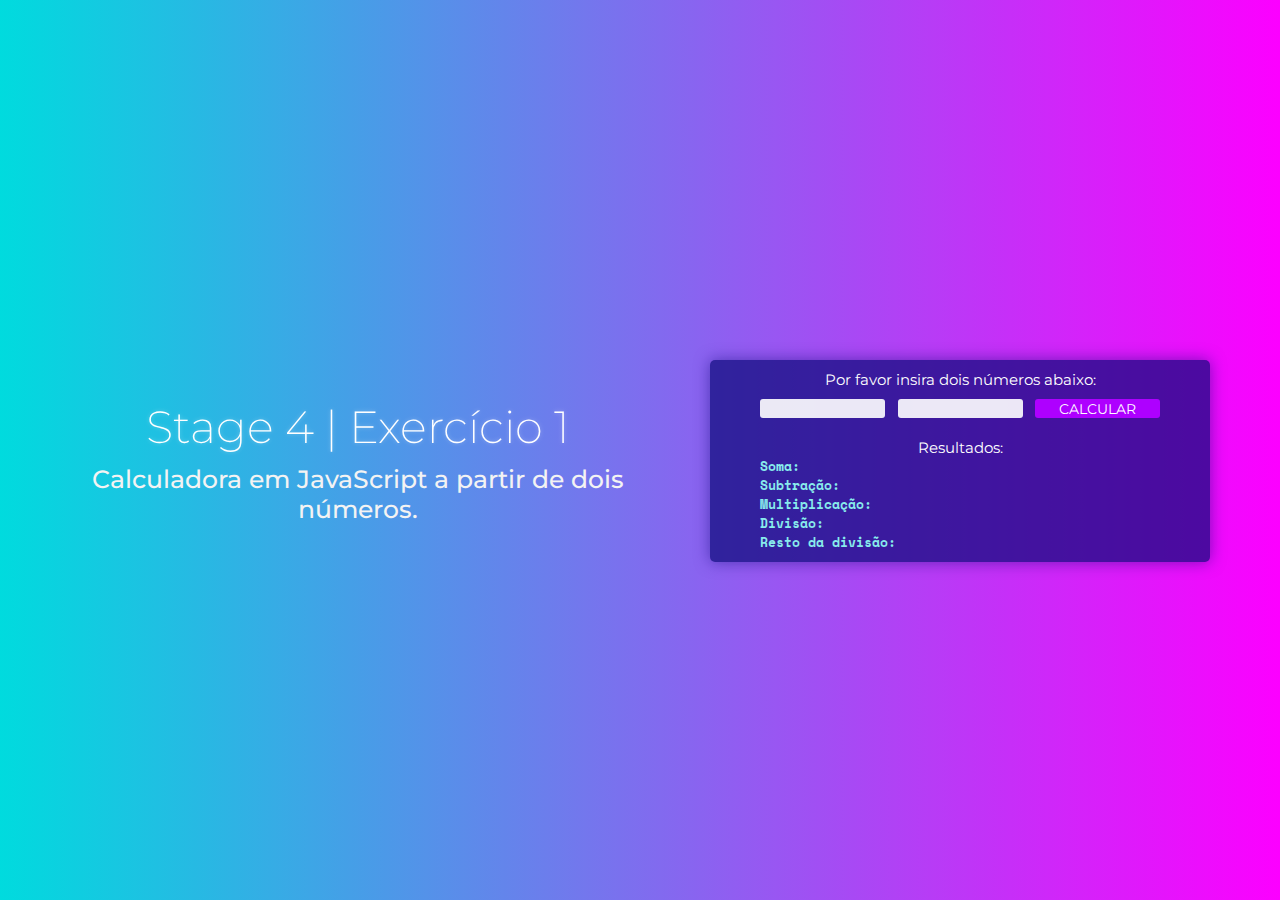
==== index.html @ 93ae01e4 "add division remainder" ====
<!DOCTYPE html>
<html lang="pt-br">
<head>
    <link rel="preconnect" href="https://fonts.googleapis.com">
    <link rel="preconnect" href="https://fonts.gstatic.com" crossorigin>
    
    <meta charset="UTF-8">
    <meta http-equiv="X-UA-Compatible" content="IE=edge">
    <meta name="viewport" content="width=device-width, initial-scale=1.0">
    <title>Ex 01 - Calculadora</title>

    <link href="https://fonts.googleapis.com/css2?family=Montserrat:wght@200;400;500&family=Space+Mono&display=swap" rel="stylesheet">
    <link rel="shortcut icon" href="assets/favicon.svg" type="image/x-icon">
    <style>
        * {
            padding: 0;
            margin: 0;
            list-style: none;
            box-sizing: border-box;
            scroll-behavior: smooth;
        }

        :root {
            font-size: 62.5%;
        }

        body {
            text-align: center;
            display: flex;
            justify-content: center;
            align-items: center;
            gap: 5vw;

            transform: translateY(40vh);

            background-color: #00DBDE;
            background-image: linear-gradient(90deg, #00DBDE 0%, #FC00FF 100%);
        }

        h1, h2, h3 {
            font-family: "Montserrat", sans-serif;
        }

        header {
            max-width: 45vw;
        }

        h1 {
            color: white;
            filter: drop-shadow(0 0 2px rgba(255, 255, 255, .3));
            font-weight: 200;

            font-size: 4.5rem;

            margin-bottom: 1rem;
        }
        
        h2 {
            color: #f3f3f3;
            font-weight: 500;
            font-size: 2.5rem;
        }

        main {
            background-color: rgba(9, 9, 121, .7);
            padding: 1rem 5rem;
            border-radius: .5rem;
            box-shadow: 0 0 15px rgba(9, 9, 121, .5);
            color: white;
            width: 50rem;
        }

        h3 {
            font-size: 1.5rem;
            font-weight: 400;
        }

        .calc-wrapper {
            display: flex;
            justify-content: space-between;
            /* gap: 1rem; */

            margin: 1rem 0 2rem;
        }

        /* Chromium */
        input::-webkit-outer-spin-button,
        input::-webkit-inner-spin-button {
            -webkit-appearance: none;
            appearance: none;
            margin: 0;
        }
        
        input {
            width: 12.5rem;
            border: none;
            border-radius: 3px;
        }
        
        input[type=number] {
            /* Firefox */
            -moz-appearance: textfield;
            appearance: none;
            background-color: rgba(255, 255, 255, .9);
            
            font-family: "Space Mono", sans-serif;
            font-size: 1.25rem;
            color: #3d3d3d;
            padding: 0 5px;
        }

        input[type=number]:focus {
            background-color: white;
            outline: 2px solid #00DBDE;
        }

        h4, p {
            font-family: "Space Mono", sans-serif;
        }

        h4 {
            color: #88ebec;
        }

        input[type=button] {
            background-color: #ae00ff;
            color: white;

            text-transform: uppercase;
            font-family: "Montserrat", sans-serif;
            font-size: 1.4rem;
            cursor: pointer;

            transition: 250ms ease;
        }

        input[type=button]:hover {
            background-color: white;
            color: #ae00ff;
            outline: 1px solid #ae00ff;
            letter-spacing: 1px;
        }

        .res-wrapper {
            display: flex;
            gap: .5rem;
            font-size: 1.25rem;
        }
    </style>

    <script src="https://code.jquery.com/jquery-3.6.4.js" integrity="sha256-a9jBBRygX1Bh5lt8GZjXDzyOB+bWve9EiO7tROUtj/E=" crossorigin="anonymous"></script>
</head>
<body>
    <header>
        <h1>Stage 4 | Exercício 1</h1>
        <h2>Calculadora em JavaScript a partir de dois números.</h2>
    </header>

    <main>
        <h3>Por favor insira dois números abaixo:</h3>
        <div class="calc-wrapper">
            <input type="number" name="txtn1" id="txtn1">
            <input type="number" name="txtn2" id="txtn2">
            <input type="button" value="Calcular" id="calculate">
        </div>
        <div id="res">
            <h3>Resultados:</h3>
            <div class="res-wrapper">
                <h4>Soma:</h4>
                <p id="res-sum">
                </p>
            </div>
            <div class="res-wrapper">
                <h4>Subtração:</h4>
                <p id="res-min">
                </p>
            </div>
            <div class="res-wrapper">
                <h4>Multiplicação:</h4>
                <p id="res-mul">
                </p>
            </div>
            <div class="res-wrapper">
                <h4>Divisão:</h4>
                <p id="res-div">
                </p>
            </div>
            <div class="res-wrapper">
                <h4>Resto da divisão:</h4>
                <p id="res-divresto">
                </p>
            </div>
        </div>
    </main>

    <script src="script.js"></script>
</body>
</html>
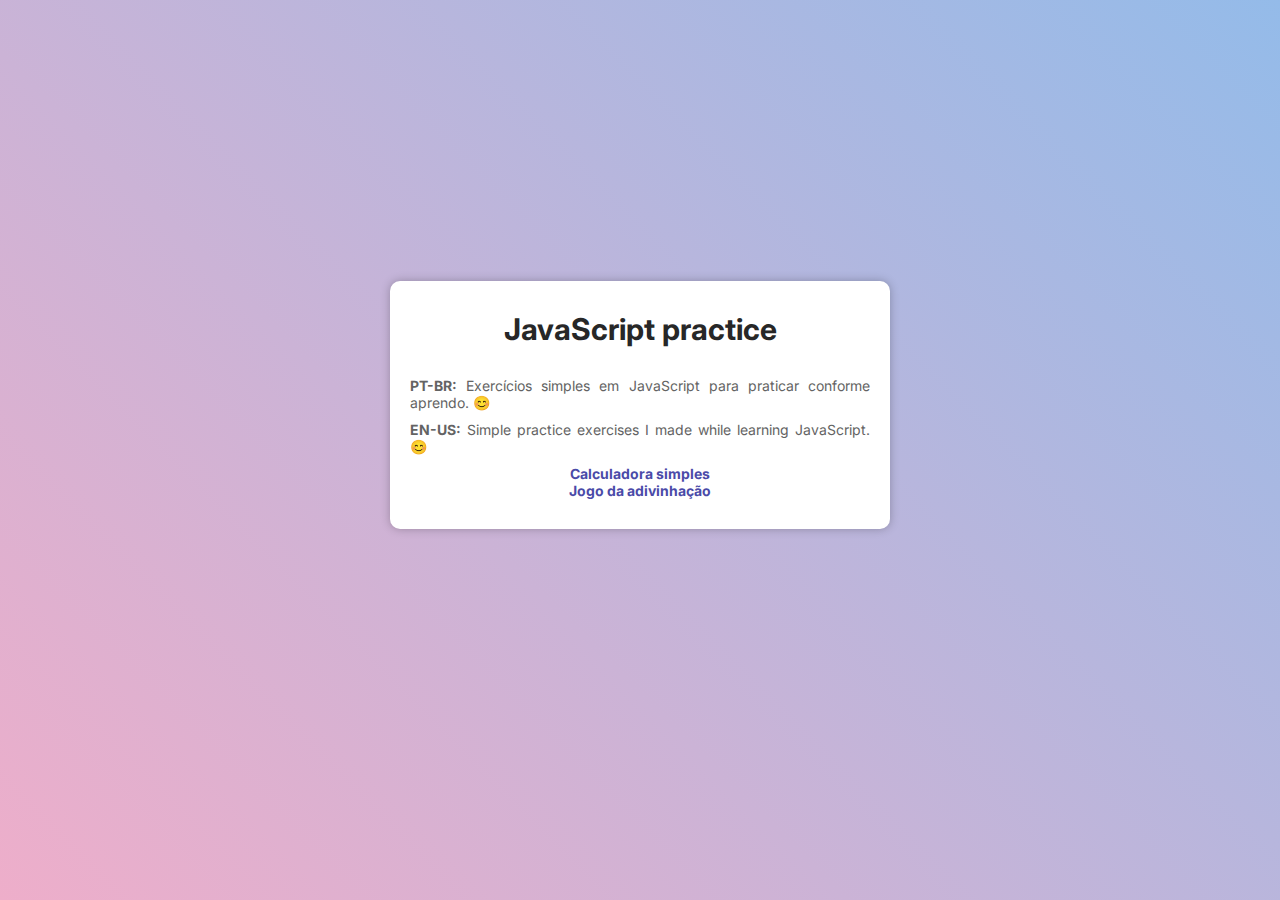
==== commit a8ec84a0: "Create index.html" ====
--- a/index.html
+++ b/index.html
@@ -3,14 +3,14 @@
 <head>
     <link rel="preconnect" href="https://fonts.googleapis.com">
     <link rel="preconnect" href="https://fonts.gstatic.com" crossorigin>
-    
+
     <meta charset="UTF-8">
     <meta http-equiv="X-UA-Compatible" content="IE=edge">
     <meta name="viewport" content="width=device-width, initial-scale=1.0">
-    <title>Ex 01 - Calculadora</title>
+    <title>Exercícios em JavaScript</title>
 
-    <link href="https://fonts.googleapis.com/css2?family=Montserrat:wght@200;400;500&family=Space+Mono&display=swap" rel="stylesheet">
-    <link rel="shortcut icon" href="assets/favicon.svg" type="image/x-icon">
+    <link href="https://fonts.googleapis.com/css2?family=Inter:wght@200;300;400;800&display=swap" rel="stylesheet">
+
     <style>
         * {
             padding: 0;
@@ -25,174 +25,88 @@
         }
 
         body {
-            text-align: center;
-            display: flex;
-            justify-content: center;
-            align-items: center;
-            gap: 5vw;
+            background: linear-gradient(45deg, rgba(238,174,202,1) 0%, rgba(148,187,233,1) 100%);
+            background-size: cover;
+            background-repeat: no-repeat;
+            height: 100vh;
 
-            transform: translateY(40vh);
+            font-size: 1.6rem;
 
-            background-color: #00DBDE;
-            background-image: linear-gradient(90deg, #00DBDE 0%, #FC00FF 100%);
-        }
+            display: grid;
+            place-items: center;
 
-        h1, h2, h3 {
-            font-family: "Montserrat", sans-serif;
-        }
-
-        header {
-            max-width: 45vw;
-        }
-
-        h1 {
-            color: white;
-            filter: drop-shadow(0 0 2px rgba(255, 255, 255, .3));
-            font-weight: 200;
-
-            font-size: 4.5rem;
-
-            margin-bottom: 1rem;
-        }
-        
-        h2 {
-            color: #f3f3f3;
-            font-weight: 500;
-            font-size: 2.5rem;
+            font-family: "Inter", sans-serif;
         }
 
         main {
-            background-color: rgba(9, 9, 121, .7);
-            padding: 1rem 5rem;
-            border-radius: .5rem;
-            box-shadow: 0 0 15px rgba(9, 9, 121, .5);
-            color: white;
-            width: 50rem;
+            background: white;
+            box-shadow: 0 0px 10px rgba(0,0,0,.25);
+            border-radius: 1rem;
+
+            padding: 3rem 2rem;
+            width: min(50rem, 90%);
+            margin: -10vh auto 0;
+
+            display: flex;
+            flex-direction: column;
+            gap: 1rem;
+        }
+        
+        h1 {
+            margin-bottom: 2rem;
+            color: #272727;
+
+            font-size: 3rem;
+        }
+        
+        p {
+            color: #636363;
+            text-align: justify;
+        }
+        
+        p, li {
+            font-size: 1.4rem;
         }
 
-        h3 {
-            font-size: 1.5rem;
-            font-weight: 400;
+        h1, li {
+            text-align: center;
         }
 
-        .calc-wrapper {
-            display: flex;
-            justify-content: space-between;
-            /* gap: 1rem; */
+        a {
+            text-decoration: none;
+            font-weight: bold;
+            color: #4a4aa8;
 
-            margin: 1rem 0 2rem;
+            transition: .25s ease;
         }
 
-        /* Chromium */
-        input::-webkit-outer-spin-button,
-        input::-webkit-inner-spin-button {
-            -webkit-appearance: none;
-            appearance: none;
-            margin: 0;
-        }
-        
-        input {
-            width: 12.5rem;
-            border: none;
-            border-radius: 3px;
-        }
-        
-        input[type=number] {
-            /* Firefox */
-            -moz-appearance: textfield;
-            appearance: none;
-            background-color: rgba(255, 255, 255, .9);
-            
-            font-family: "Space Mono", sans-serif;
-            font-size: 1.25rem;
-            color: #3d3d3d;
-            padding: 0 5px;
-        }
-
-        input[type=number]:focus {
-            background-color: white;
-            outline: 2px solid #00DBDE;
-        }
-
-        h4, p {
-            font-family: "Space Mono", sans-serif;
-        }
-
-        h4 {
-            color: #88ebec;
-        }
-
-        input[type=button] {
-            background-color: #ae00ff;
-            color: white;
-
-            text-transform: uppercase;
-            font-family: "Montserrat", sans-serif;
-            font-size: 1.4rem;
-            cursor: pointer;
-
-            transition: 250ms ease;
-        }
-
-        input[type=button]:hover {
-            background-color: white;
-            color: #ae00ff;
-            outline: 1px solid #ae00ff;
-            letter-spacing: 1px;
-        }
-
-        .res-wrapper {
-            display: flex;
-            gap: .5rem;
-            font-size: 1.25rem;
+        a:hover {
+            color: #7879F1;
+            letter-spacing: .75px;
         }
     </style>
-
-    <script src="https://code.jquery.com/jquery-3.6.4.js" integrity="sha256-a9jBBRygX1Bh5lt8GZjXDzyOB+bWve9EiO7tROUtj/E=" crossorigin="anonymous"></script>
 </head>
 <body>
-    <header>
-        <h1>Stage 4 | Exercício 1</h1>
-        <h2>Calculadora em JavaScript a partir de dois números.</h2>
-    </header>
+    <main>
+        <h1>JavaScript practice</h1>
 
-    <main>
-        <h3>Por favor insira dois números abaixo:</h3>
-        <div class="calc-wrapper">
-            <input type="number" name="txtn1" id="txtn1">
-            <input type="number" name="txtn2" id="txtn2">
-            <input type="button" value="Calcular" id="calculate">
-        </div>
-        <div id="res">
-            <h3>Resultados:</h3>
-            <div class="res-wrapper">
-                <h4>Soma:</h4>
-                <p id="res-sum">
-                </p>
-            </div>
-            <div class="res-wrapper">
-                <h4>Subtração:</h4>
-                <p id="res-min">
-                </p>
-            </div>
-            <div class="res-wrapper">
-                <h4>Multiplicação:</h4>
-                <p id="res-mul">
-                </p>
-            </div>
-            <div class="res-wrapper">
-                <h4>Divisão:</h4>
-                <p id="res-div">
-                </p>
-            </div>
-            <div class="res-wrapper">
-                <h4>Resto da divisão:</h4>
-                <p id="res-divresto">
-                </p>
-            </div>
-        </div>
+        <p>
+            <b>PT-BR:</b>
+            Exercícios simples em JavaScript para praticar conforme aprendo. 😊
+        </p>
+        <p>
+            <b>EN-US:</b>
+            Simple practice exercises I made while learning JavaScript. 😊
+        </p>
+
+        <ul>
+            <li>
+                <a href="/calculadora-simples/">Calculadora simples</a>
+            </li>
+            <li>
+                <a href="/jogo-adivinhacao/">Jogo da adivinhação</a>
+            </li>
+        </ul>
     </main>
-
-    <script src="script.js"></script>
 </body>
 </html>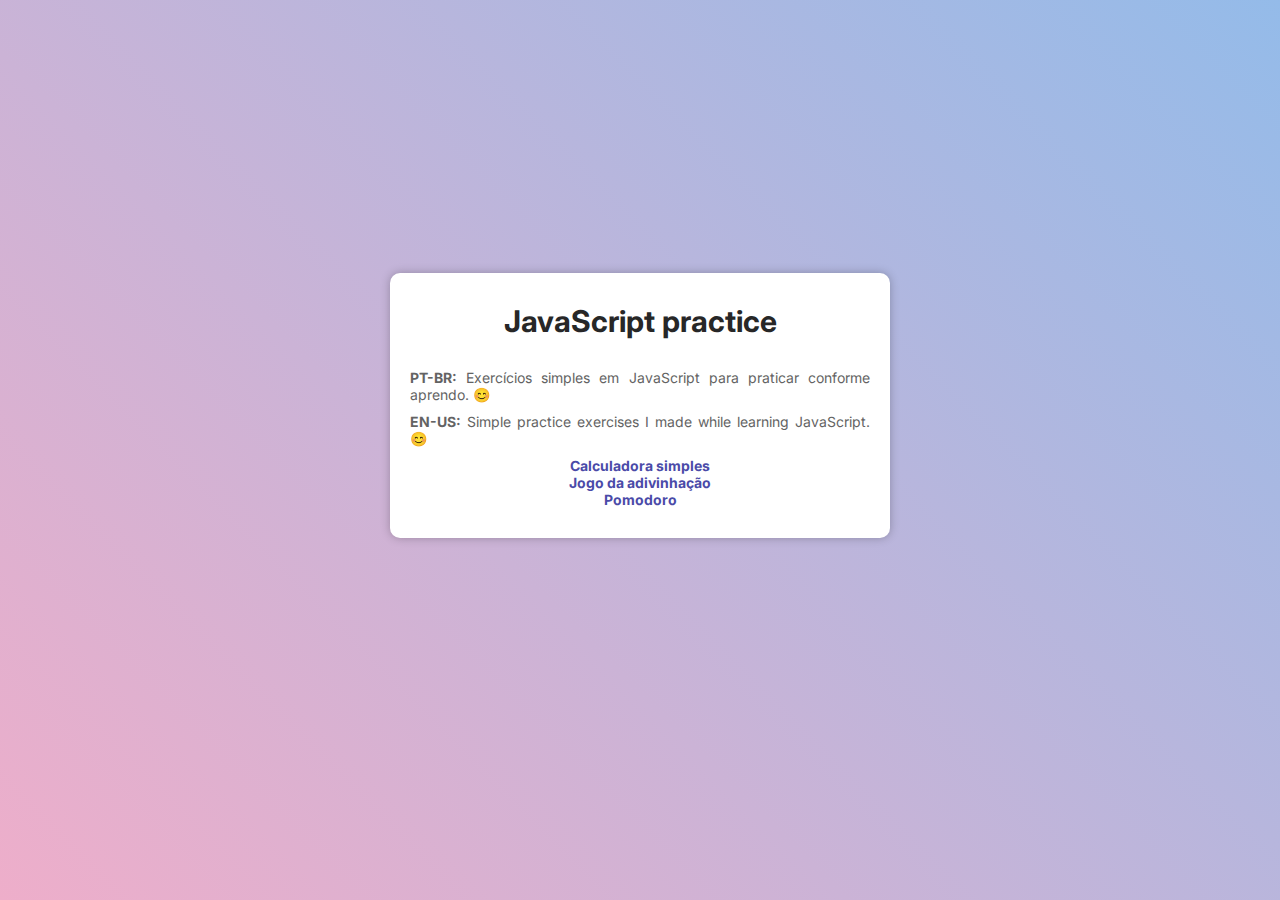
==== commit 013fe695: "update readme & index" ====
--- a/index.html
+++ b/index.html
@@ -106,6 +106,9 @@
             <li>
                 <a href="/jogo-adivinhacao/">Jogo da adivinhação</a>
             </li>
+            <li>
+                <a href="/pomodoro/">Pomodoro</a>
+            </li>
         </ul>
     </main>
 </body>
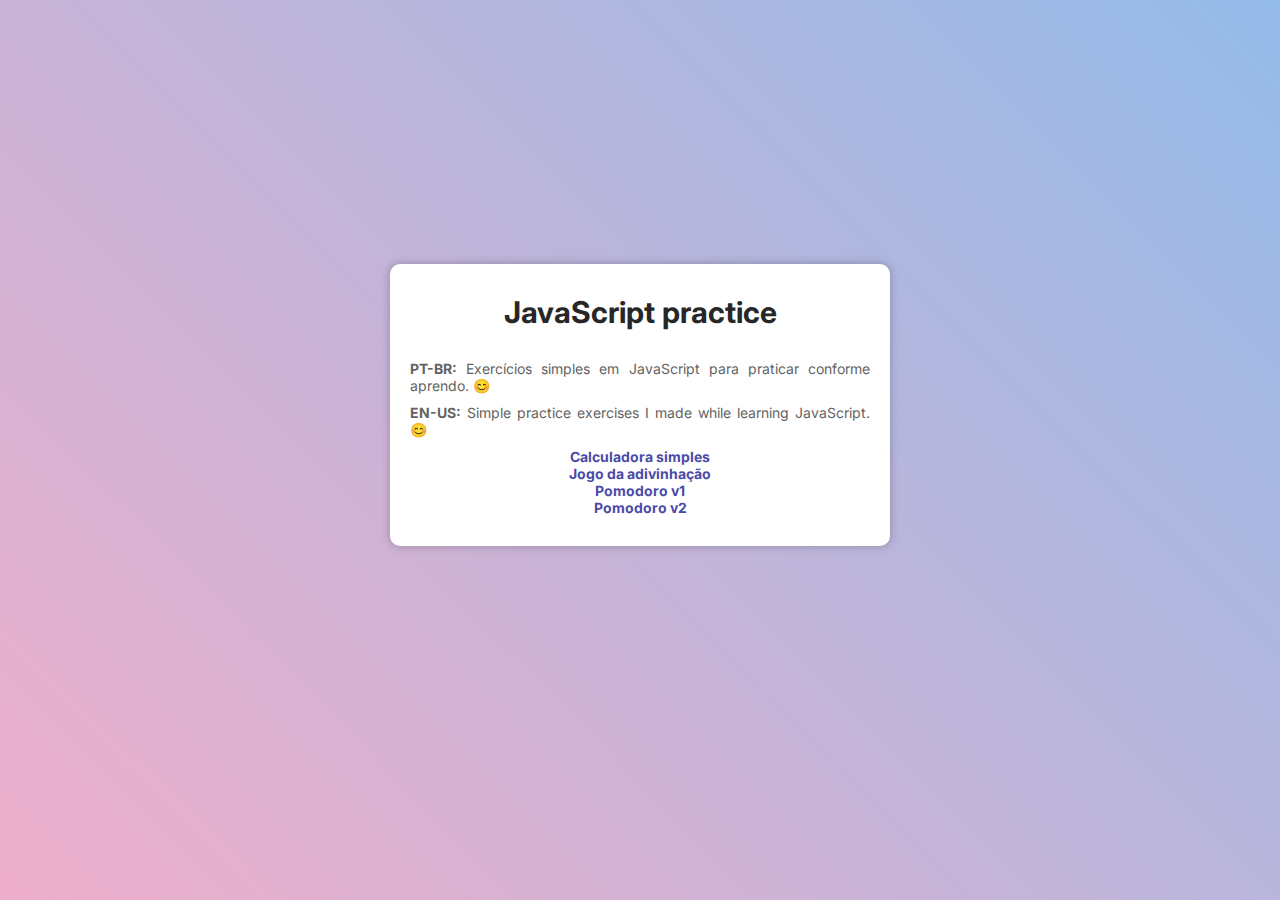
==== commit 1a207f18: "update read me and index.html" ====
--- a/index.html
+++ b/index.html
@@ -107,7 +107,10 @@
                 <a href="/jogo-adivinhacao/">Jogo da adivinhação</a>
             </li>
             <li>
-                <a href="/pomodoro/">Pomodoro</a>
+                <a href="/pomodoro-simples/">Pomodoro v1</a>
+            </li>
+            <li>
+                <a href="/pomodoro-plus/">Pomodoro v2</a>
             </li>
         </ul>
     </main>
